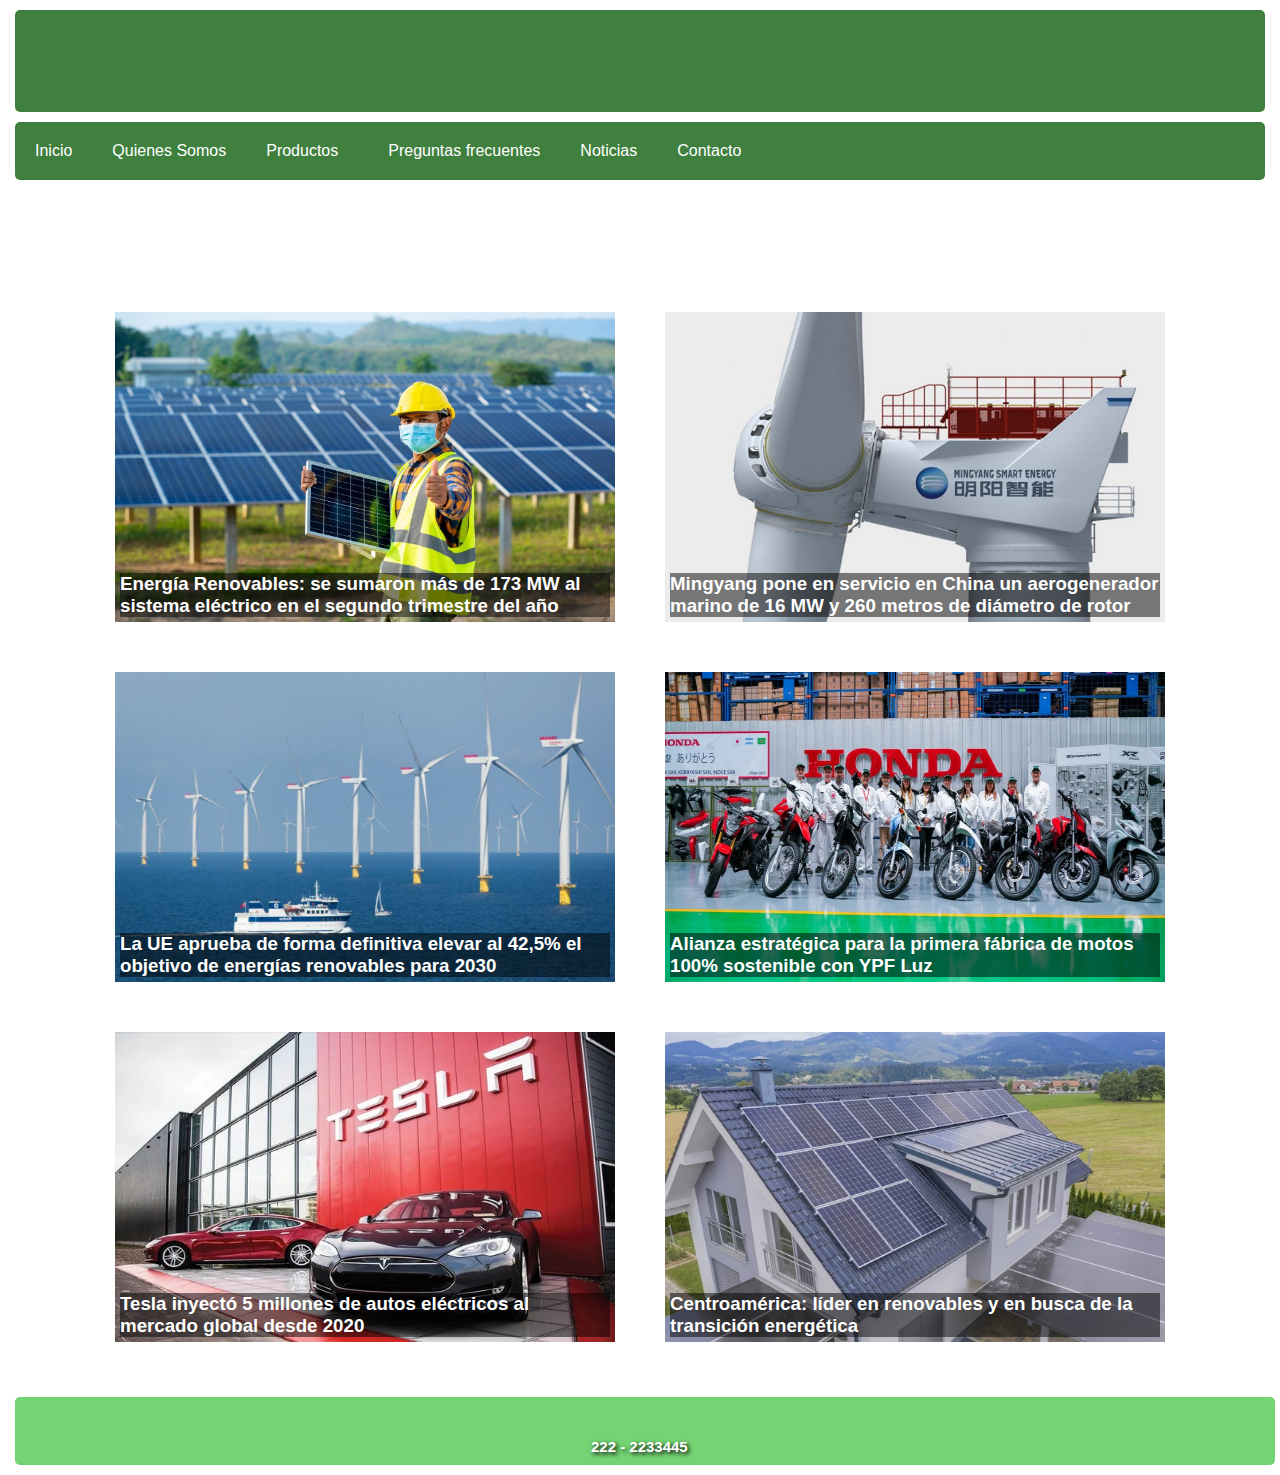
==== green-power/pages/blog_noticias.html @ da0a1b39 "Subida de proyecto de front end" ====
<!DOCTYPE html>
<html lang="es">
    <head>
        <meta charset="UTF-8">
        <meta name="viewport" content="width=device-width, initial-scale=1.0">
        <title>Green-Power</title>
        <link rel="stylesheet" href="../css/style.css">
        <link rel="icon" href="../img/favicon.png" type="image/x-icon">
        <link rel="stylesheet" href="https://cdnjs.cloudflare.com/ajax/libs/font-awesome/6.4.2/css/all.min.css" integrity="sha512-z3gLpd7yknf1YoNbCzqRKc4qyor8gaKU1qmn+CShxbuBusANI9QpRohGBreCFkKxLhei6S9CQXFEbbKuqLg0DA==" crossorigin="anonymous" referrerpolicy="no-referrer" />
    </head>

    <header>
        <h1 class="logo-gp">Green-Power</h1>
        <h2 class="logo-gp">Energía solar para un futuro brillante</h2>  
    </header>

    <span class="nav-bar" id="btnMenu"><i class="fa fa-bars"></i> Menú </span>
    <nav class="main-nav">
        <ul class="menu" id="menu">
            <li class="menu__item"><a href="../index.html" class="menu__link">Inicio</a></li>
            <li class="menu__item"><a href="quienes_somos.html" class="menu__link">Quienes Somos</a></li>
            <li class="menu__item container-submenu">
                <a href="#" class="menu__link submenu-btn">Productos <i class="fa-solid fa-chevron-down fa-xs"></i></a>
                <ul class="submenu">
                    <li class="menu__item"><a href="productos-001.html" class="menu__link">Termotanques Solares</a></li>
                    <li class="menu__item"><a href="productos-002.html" class="menu__link">Generadores Fotovoltáicos</a></li>
                    <li class="menu__item"><a href="productos-003.html" class="menu__link">Generadores Eólicos</a></li>
                </ul>

            </li>
            <li class="menu__item"><a href="preguntas.html" class="menu__link">Preguntas frecuentes</a></li>
            <li class="menu__item"><a href="blog_noticias.html" class="menu__link">Noticias</a></li>
            <li class="menu__item"><a href="registro.html" class="menu__link">Contacto</a></li>
        </ul>
    </nav>
    <script src="../scripts/script.js"></script>

<body>
    <h2 class="producto">Blog de Noticias</h2>
    <div id="containerNoticias" class="containerNoticias">
        <div class="noticia" onclick="redireccionar('https://www.argentina.gob.ar/noticias/energias-renovables-se-sumaron-mas-de-173-mw-al-sistema-electrico-en-el-segundo-trimestre')">
            <img  class="imagenFondo" src="../img/Panel-solar.jpg" alt="Panel solar">
            <h3 class="tituloNot">Energía Renovables: se sumaron más de 173 MW al sistema eléctrico en el segundo trimestre del año</h3>
        </div>
        <div class="noticia" onclick="redireccionar('https://argentinaeolica.org.ar/novedades/mingyang-pone-en-servicio-en-china-un-aerogenerador-marino-de-16-mw-y-260-metros-de-diametro-de-rotor#:~:text=El%20aerogenerador%20marino%20MySE%2016,compatriota%20de%20Mingyang%20tiene%20un')">
            <img class="imagenFondo" src="../img/Aerogenerador.jpg" alt="Aerogenerador">
            <h3 class="tituloNot">Mingyang pone en servicio en China un aerogenerador marino de 16 MW y 260 metros de diámetro de rotor</h3>
        </div>
        <div class="noticia" onclick="redireccionar('https://www.elperiodico.com/es/economia/20231009/ue-aprueba-definitivamente-42-5-93138609')">
            <img class="imagenFondo" src="../img/Paisaje.jpg" alt="Paisaje">
            <h3 class="tituloNot">La UE aprueba de forma definitiva elevar al 42,5% el objetivo de energías renovables para 2030</h3>
        </div>
        <div class="noticia" onclick="redireccionar('https://www.lanacion.com.ar/economia/negocios/alianza-estrategica-para-la-primera-fabrica-de-motos-100-sostenible-con-ypf-luz-nid04102023/')">
            <img class="imagenFondo" src="../img/Honda.jpg" alt="Honda">
            <h3 class="tituloNot">Alianza estratégica para la primera fábrica de motos 100% sostenible con YPF Luz</h3>
        </div>
        <div class="noticia" onclick="redireccionar('https://www.perfil.com/noticias/modo-fontevecchia/tesla-inyecto-5-millones-de-autos-electricos-al-mercado-global-desde-2020-modof.phtml')">
            <img class="imagenFondo" src="../img/tesla.webp" alt="Autos tesla">
            <h3 class="tituloNot">Tesla inyectó 5 millones de autos eléctricos al mercado global desde 2020</h3>
        </div>
        <div class="noticia" onclick="redireccionar('https://revistanuevasenergias.com/2023/10/10/centroamerica-lider-en-renovables-y-en-busca-de-la-transicion-energetica/')">
            <img class="imagenFondo" src="../img/cuad-3.jpg" alt="Casa con paneles solares">
            <h3 class="tituloNot">Centroamérica: líder en renovables y en busca de la transición energética</h3>
        </div>
        
    </div>
  
    <script src="scripts/script.js"></script>

    <footer>
        <div class="fila">
            <div class="col">
                <h2>
                    <a href="mailto:green-power@gmx.es" target="_blank"><i class="fa-solid fa-envelope"></i> Correo</a>
                </h2>
            </div>
            <div class="col">
                <h2>
                    <a href="https://green-power-theta.vercel.app/" target="_blank"><i class="fa-solid fa-globe"></i> Página Web</a>
                </h2>
            </div>
            <div class="col">
                <h2>
                    <i class="fa-solid fa-phone"></i> Teléfono 
                    <br>
                </h2>
                <span class="info-contacto">222 - 2233445</span>
            </div>
            <div class="col">
                <h2>
                    <a href="https://wa.me/+542914612936?text=Déjenos su mensaje y nos comunicaremos a la brevedad " target="_blank"><i class="fa-brands fa-whatsapp"></i> Whatsapp</a>
                </h2>
            </div>
            <div class="col">
                <h2>
                    <a href="https://www.instagram.com/greenpowercac/" target="_blank"><i class="fa-brands fa-instagram"></i> Instagram</a>
                </h2>
            </div>
        </div>
    </footer>
</body>
</html>
---- green-power/css/style.css ----
/*  Hoja de Estilos Proyecto CAC Phyton  */
:root {
/*     

       Colores Globales 

Cambié esta parte del código para unificar la definición de los colores en un solo lugar.
JE 20230927-1115

*/

  --fondo-std: rgba(116, 211, 114, 1.0);
  --fondo-menu: rgba(64, 128, 63, 1.0);  
  --frente-std: white;
  --top-logo: 300px;
  --logo-size: 500px;
  --botones: rgba(64, 128, 63, 1.0);
  --botones_over: linear-gradient(135deg, #aaffaa, #55ff55);
}

* {
  margin: 5px;
  padding: 0px;
  box-sizing: border-box;
  font-family: Roboto, Sans-Serif;
  font-family: Fascinate Inline, sans-serif;
}

footer {
    text-align: center;
    font-size: 12px;
    background-color: var(--fondo-std);
    border-radius: 5px;
    width: 100%;
}

footer, .fila, .img{
  display: flex;
}

.imgIndex {
  width: 100%;
  opacity: 0.8;
}


.img {
  margin-top: 10px;
  /* width: 100%; */
  align-content: center;
}

.row {
  display: flex;
  flex-wrap: wrap;
  justify-content: space-evenly;
}

/* 3 columnas*/
.column { 
  flex: 30%;
  max-width: 30%;
} 

.column .imag {
  margin-top: 8px;
  vertical-align: middle;
  max-width: 100%;
}

h4 {
  text-align: center;
}

footer  .info-contacto {
color: white;
font-size: 15px;
text-shadow: 2px 2px 4px rgba(0, 0, 0, 1);
font-weight: bold;
}

footer, .fila {
  justify-content: space-around;
}

header h1, h2 {
  color: white;
  text-shadow: 2px 2px 4px rgba(0, 0, 0, 1);
  text-align: center;
  position: relative;
  animation: aparecer 3s forwards;
  opacity: 0; 
  white-space: nowrap; 
  overflow: hidden; 
}

h1.logo-gp {
  font-family: Verdana;
  font-size: 3rem;
  color: yellow;
}

h2.logo-gp {
  font-family: Verdana;
  font-size: 1rem;
  color: yellow;
}
 
@keyframes aparecer {
  0% { width: 0; }
  100% { width: 100%; opacity: 1; }
}

header {
    background-color: var(--fondo-menu);
    padding: 7px;
    margin-top: 0px;
    border-radius: 5px;
    margin-bottom: 5px;
}

.nav {
  margin: 0;
}


/* ESTILO PREGUNTAS FRECUENTES Y QUIENES SOMOS */
.faq {
  color: var(--fondo-menu);
  font-size: 18px;
  padding-top: 5px;
}

h4 {
  display: flex;
  padding: 10px;
  width: 85%;
  display: block;
  border-radius: 5%;
  margin: 20px auto 10px 0px;
  background-color: var(--fondo-std);
  position: relative;
  animation: aparecer 3s forwards;
}

.qs {
  font-size: 23px;
  color: white;
}

.qs p, .descrip, .rta {
  font-size: 18px;
  color: black
}

.contMapas{
  display: flex;
  flex-direction: row;
  justify-content: space-evenly;
}

/* Estilos usados en las páginas de detalle de productos: 
*/

h2.producto {
  color:white;
  background-color: var(--fondo-std);
  text-align: center;
  padding: 15px;
  margin: 20px 0px 20px 0px;
  font-size: 2rem;
  border-radius: 5px;
}

h3.producto {
  color:white;
  background-color: var(--fondo-menu);
  text-align: center;
  padding: 5px;
  margin: 10px 0px 10px 0px;
  font-size: 1.15rem;
  border-radius: 5px;
}

.img-producto, .tbl-producto, .img {
  width: 50%;
  display: block;
  border-radius: 5%;
  margin-left: auto;
  margin-right: auto;
}

.tbl-producto {
  width: 95%;
}

img.iconos-descarga {
  width: 8%;
  display: block;
  border-radius: 5%;
  margin-top: 10px;
  margin-bottom: 20px;
  margin-left: auto;
  margin-right: auto;
}

p.iconos-leyenda {
  font-size: 0.8rem;
  width: 25%;
  margin-top: 10px;
  margin-bottom: 20px;
  margin-left: auto;
  margin-right: auto;
  text-align: center;
}

/*Formulario de contactos
registros.html*/

.contacto{  
  background-color: white;
  padding: 20px 0 20px 0;
  text-shadow: 2px 2px 4px rgba(0, 0, 0, 1);
  color: white;
  text-align: center; 
  position: relative;
}

.contacto .contenido-seccion{
  max-width: 1000px;
  margin: auto;
  padding: 0 10px;
}

.contacto .contenido-seccion h3{
  text-transform: uppercase;
  font-size: 30px;
}

.contacto .contenido-seccion .fila{
  display: flex;
  justify-content: space-around;
}

.contacto .contenido-seccion .fila .col{
  margin-top: 50px;
}
.contacto .contenido-seccion .fila .col h2{
  color: #40803F;
}

.container {
  background-image: url(../img/energia-renovables1\ \(1\).png);
  background-size: cover;
  background-repeat: no-repeat;
  background-position: center center;
  max-width: 600px;
  margin: 0 auto;
  padding: 20px;
  border-radius: 5px;
}

.form-group {
  margin-bottom: 20px;
}

label {
  display: block;
  font-weight: bold;
}

input[type="text"], input[type="email"], textarea {
  width: 100%;
  padding: 10px;
  border: 1px solid white;
  border-radius: 3px;
}

button[type="submit"] {
  background-color: rgba(64, 128, 63, 1.0);
  text-shadow: 2px 2px 4px rgba(0, 0, 0, 0.5);
  color: white;
  font-weight: bold;
  padding: 10px 20px;
  border: none;
  border-radius: 3px;
  cursor: pointer;
}

button[type="submit"]:hover {
  background: linear-gradient(135deg, #aaffaa, #55ff55,1);
}


/* Estilos usados en Blog de noticias*/

h3 {
  color: #ffffff;
}

a {
  color: white;
  text-decoration: none;
}

.containerNoticias{
    padding: 0 25px 25px 25px;
    display: flex;
    flex-wrap: wrap;
    flex-direction: row;
    align-items: center;
    justify-content: center;
}

.noticia{
  width: 500px;
  height: 310px;
  position: relative;
  margin: 25px 25px 25px 25px;
  display: flex;
  flex-direction: column;
  align-items: center;
  justify-content: center;
  overflow: hidden;
  transition: transform 0.5s;
  cursor: pointer;
}

.noticia:hover {
  transform: scale(1.05);
}

.imagenFondo{
  width: 100%;
  height: 100%;
  position: absolute;
}

h3.tituloNot{
  margin-top: auto;
  color: white;
  background-color: rgba(0, 0, 0, 0.5);
  z-index: 1;
}

/*   Menú desplegable */

.nav-bar {
  background-color: var(--fondo-menu);
  border-radius: 5px;
  padding: 15px;
  display: block;
  color: white;
  cursor: pointer;
  font-size: 1em;
}

.menu,.submenu {
  list-style: none;
  padding: 0;
  margin: 10px;

}

.menu {
  position: absolute;
  background: rgba(64, 128, 63, 1.0);
  border-radius: 5px;
  margin-left: -110%;
  transition: all 0.5s;
  z-index: 10;
}

.menu__link {
  display: block;
  padding: 5px;
  border-radius: 20px;
  text-decoration: none;
  color: white;
  font-size: 1em;
  margin: 10px;
}

.menu__link:hover {
  background:linear-gradient(135deg, #035303, #17e017)
}

.submenu {
  height: 0;
  overflow: hidden;
  transition: 0.3s;
}

.submenu .menu__link {
  background: var(--fondo-menu);
  color: white;
  padding-left: 50px;
}

.mostrar {
  margin-left: 0;
}


/* MEDIA QUERIES */

/* TAMAÑO CELULAR */

 @media (max-width: 320px){
  .column {
    flex: 100%;
    max-width: 100%;
    justify-content: space-between;
  }

  h1.logo-gp {
    font-size: 1rem;
  }

  h2.logo-gp {
    font-size: 0.8rem;
  }

  h2.producto {
    font-size: 1.15rem;
  }

  h2{
    font-size: 16px;
  }

  h1{
    font-size: 20px;
  }

  h2{
    font-size: 16px;
  }

  h3.tituloNot{
    font-size: 15px;
  }

  .containerNoticias{
    font-size: 24px;
    align-items: center;
    width: 100%;
  }
  
  .noticia{
    width: 100%;
    height: 240px;
    margin: 20px 0 0 0;
  }
  p{
    -webkit-line-clamp:7;
  }

  footer, .fila, .descrip  {   
    flex-direction: column;
  }

  .contMapas{
    flex-direction: column;
  }

  .mapas {
    max-width: 100%;
  }

}


/* TAMAÑO TABLET */

@media (min-width:321px) and (max-width:768px){
  
  h1.logo-gp {
    font-size: 1.5rem;
  }

  h2.logo-gp {
    font-size: 1rem;
  }
  
  h2.producto {
      font-size: 1.15rem;
  }

  h3.tituloNot{
    font-size: 20px;
  }
  
  .noticia{
    width: 100%;
    height: 240px;
    margin: 20px 0 0 0;
  }

  footer, .fila, .descrip  {   
    flex-direction: column;
  }

  .mapas {
    max-width: 50%;
  }
}
    

/* TAMAÑO PC */

@media(min-width: 769px) {
  .nav-bar {
    display: none;
  }

  .menu {
    position: relative;
    width: 100%;
    margin-left: 0;
    display: flex;
  }

  .menu__link {
    display: block;
    padding: 5px;
    border-radius: 20px;
    text-decoration: none;
    color: white;
    font-size: 1em;
  }

  .container-submenu {
    position: relative;
  }

  .submenu {  
    position: absolute;
    top: 43px;
    width: 200px;
    overflow: visible;
    z-index: 10;
    opacity: 0;
    visibility: hidden;
  }

  .container-submenu:hover .submenu {
    opacity: 1;
    visibility: visible;
  }

  .mapas {
    max-width: 50%;
  }

 }
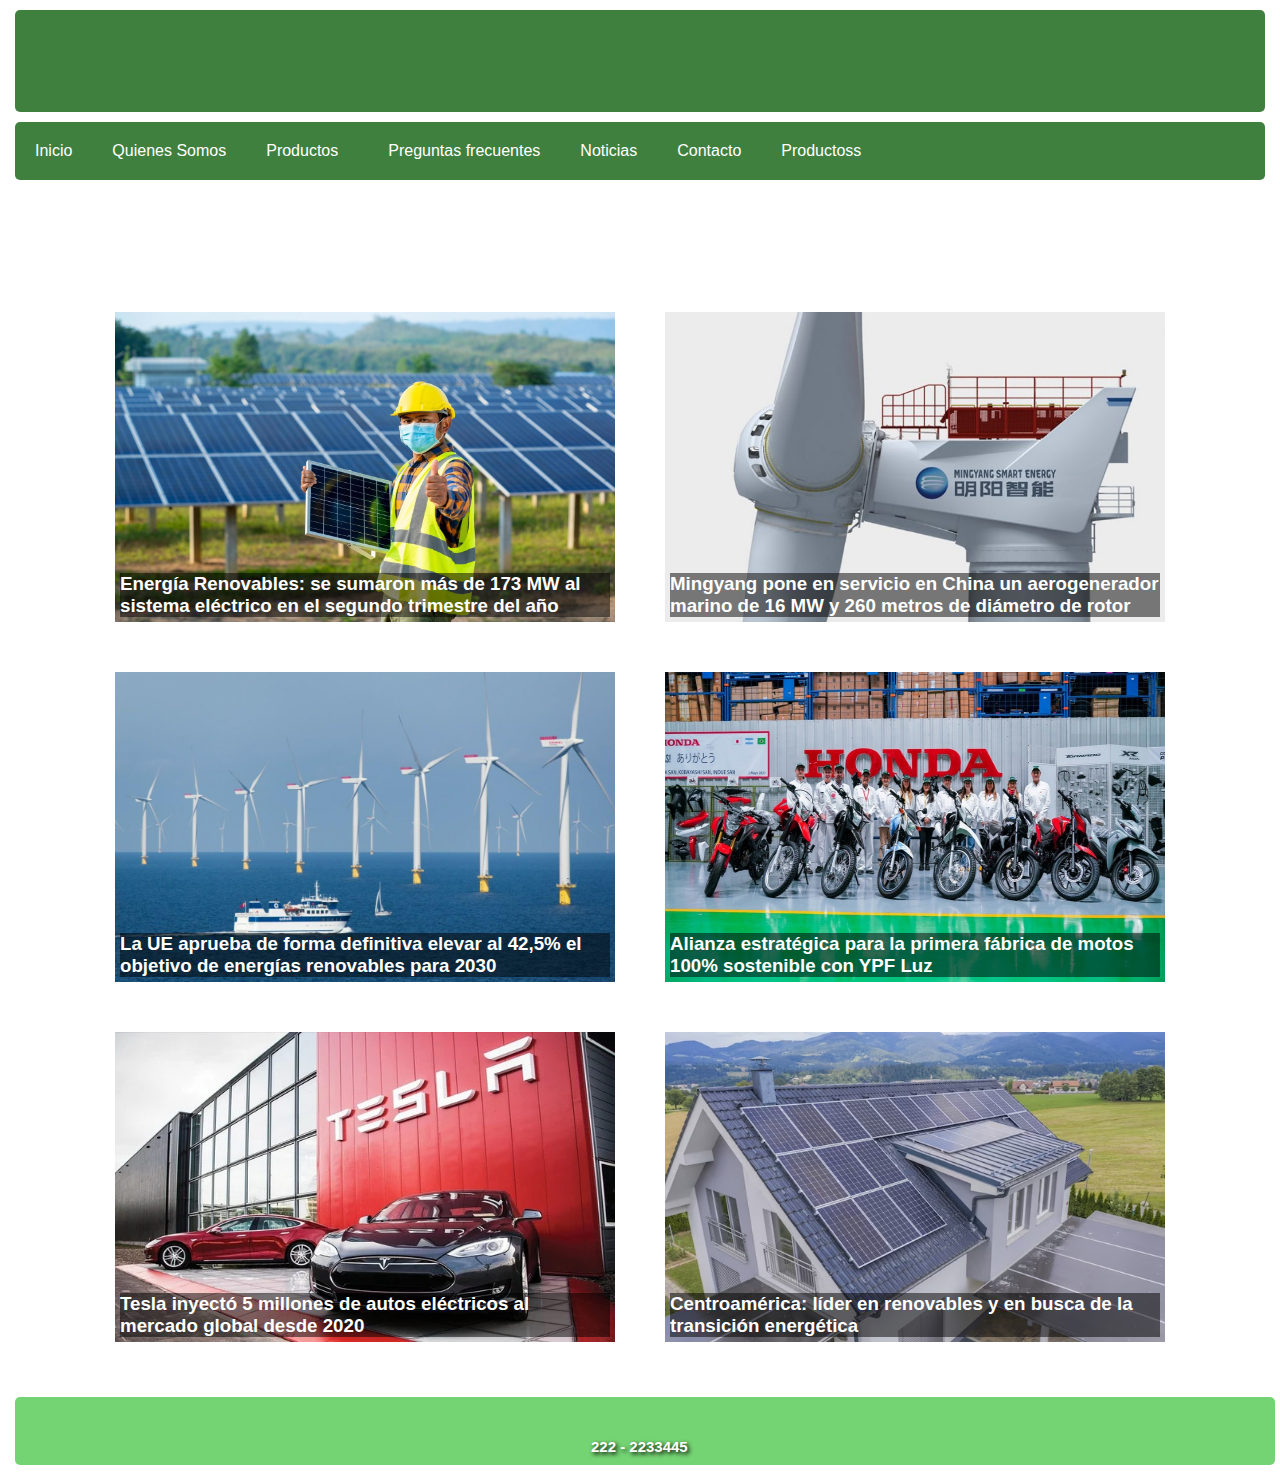
==== commit e2f2f350: "agregado de nuevo item en la navbar" ====
--- a/green-power/pages/blog_noticias.html
+++ b/green-power/pages/blog_noticias.html
@@ -31,6 +31,7 @@
             <li class="menu__item"><a href="preguntas.html" class="menu__link">Preguntas frecuentes</a></li>
             <li class="menu__item"><a href="blog_noticias.html" class="menu__link">Noticias</a></li>
             <li class="menu__item"><a href="registro.html" class="menu__link">Contacto</a></li>
+            <li class="menu__item"><a href="productos.html" class="menu__link">Productoss</a></li>
         </ul>
     </nav>
     <script src="../scripts/script.js"></script>
